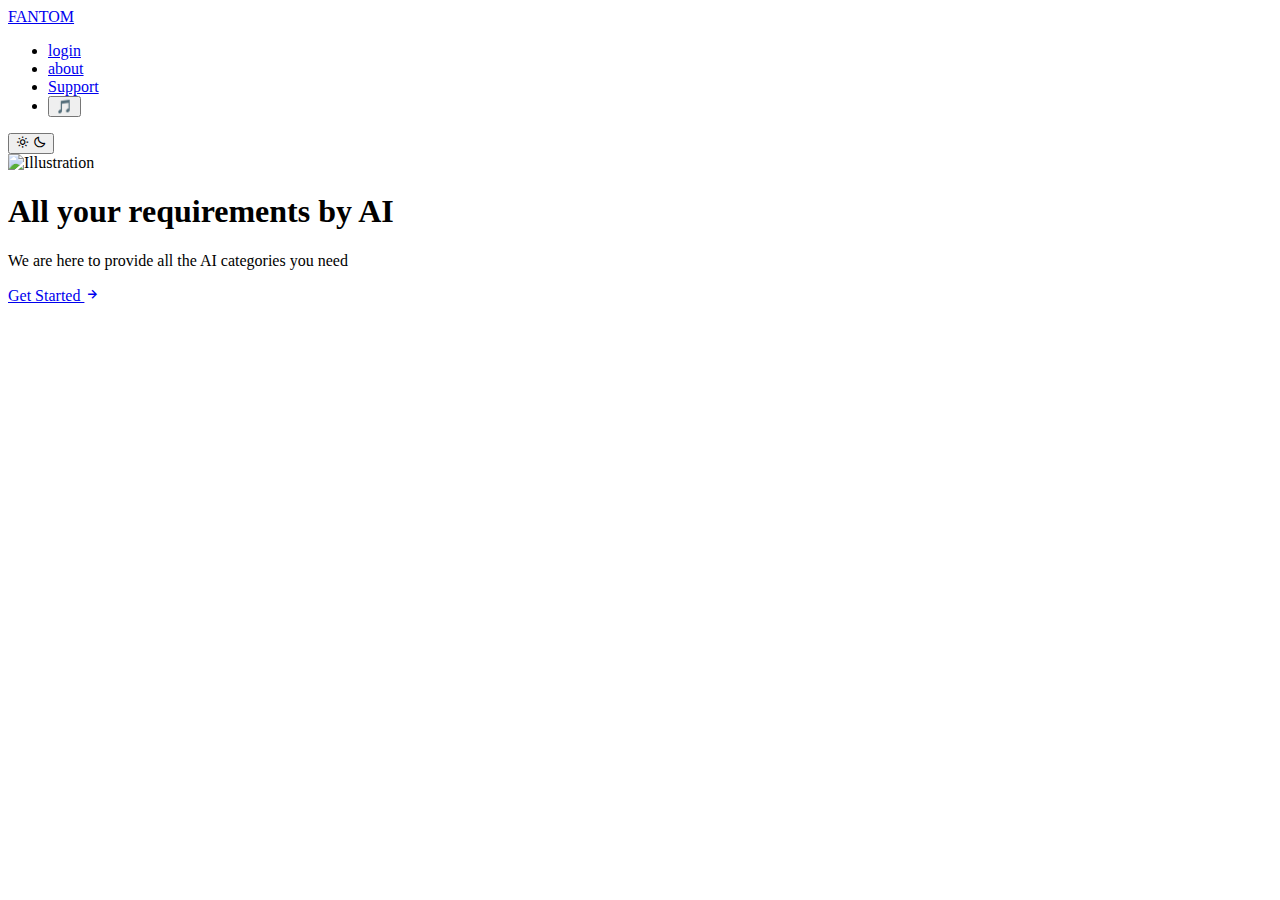
==== index.html @ 450a2bcc "Add files via upload" ====
<!DOCTYPE html>
<html lang="en">
<head>
  <meta charset="UTF-8">
  <meta name="viewport" content="width=device-width, initial-scale=1">
  <title>Project</title>
  
  <!-- Link to CSS -->
  <link rel="stylesheet" href="/home/kali/Desktop/fantom_project/main/css/styles.css">
  
  <!-- Boxicons CDN for Icons -->
  <link href="https://cdn.jsdelivr.net/npm/boxicons@2.1.2/css/boxicons.min.css" rel="stylesheet">
</head>
<body>

  <div class="blur-bg"></div>
  
  <!-- Header with Navbar -->
  <header class="header" id="header"> 
    <nav class="navbar container">
      <a href="javascript:location.reload()" class="brand">FANTOM</a>

      <!-- Burger Menu Icon -->
      <div class="burger" id="burger">
        <span class="burger-line"></span>
        <span class="burger-line"></span>
        <span class="burger-line"></span>
      </div>
      
      <!-- Navigation Menu -->
      <div class="menu" id="menu">
        <ul class="menu-inner">
          <li class="menu-item"><a href="#" class="menu-link">login</a></li>
          <li class="menu-item"><a href="#" class="menu-link">about</a></li>
          <li class="menu-item"><a href="#" class="menu-link">Support</a></li>
          <li class="menu-item sound-button">
            <button class="menu-link" onclick="playAudio()">🎵</button>
            <audio id="audio" src="song.mp3"></audio>
          </li>
        </ul>
      </div>

      <!-- Audio element -->
      <audio id="backgroundAudio" loop>
        <source src="calm-song.mp3" type="audio/mp3">
        Your browser does not support the audio element.
      </audio>

      <!-- Dark/Light Mode Switch -->
      <button class="switch" id="switch">
        <i class="switch-light bx bx-sun"></i>
        <i class="switch-dark bx bx-moon"></i>
      </button>
    </nav>
  </header>

  <!-- Overlay for Mobile Menu -->
  <div class="overlay"></div>

  <!-- Main Content -->
  <main class="main">
    <section class="section banner banner-section" id="section1">
      <div class="container banner-column">
        <img class="banner-image" src="logo2.png" alt="Illustration">
        <div class="banner-inner">
          <h1 class="heading-xl rainbow-text">All your requirements by AI</h1>
          <p class="paragraph">
            We are here to provide all the AI categories you need
          </p>
          <a href="#section2" class="btn btn-darken btn-inline">
            Get Started <i class="bx bx-right-arrow-alt"></i>
          </a>
        </div>
      </div>
    </section>


  </main>

  <!-- Link to JavaScript -->
  <script src="js/script.js"></script>
</body>
</html>
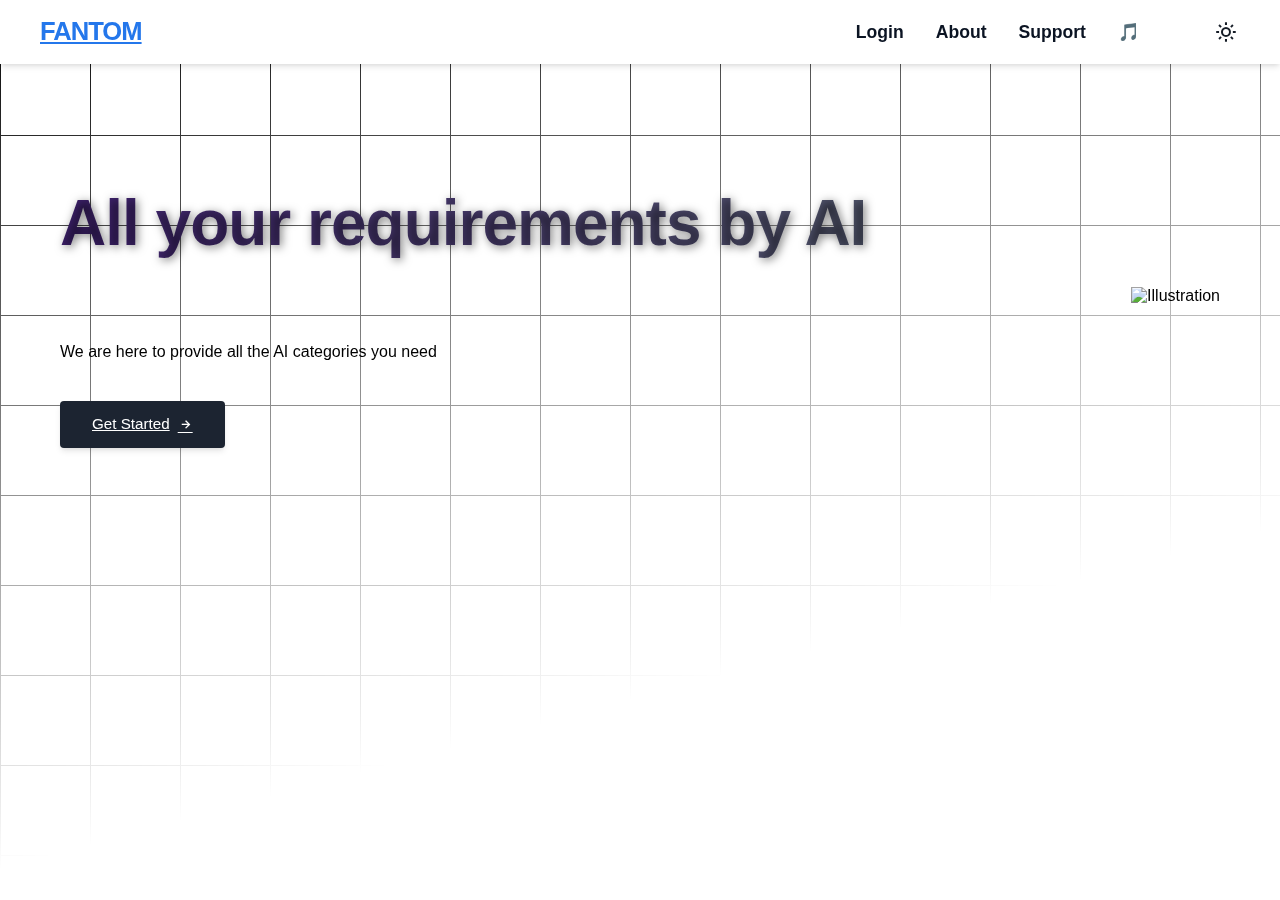
==== commit 110a0e31: "Update index.html" ====
--- a/index.html
+++ b/index.html
@@ -6,7 +6,7 @@
   <title>Project</title>
   
   <!-- Link to CSS -->
-  <link rel="stylesheet" href="/home/kali/Desktop/fantom_project/main/css/styles.css">
+  <link rel="stylesheet" href="styles.css">
   
   <!-- Boxicons CDN for Icons -->
   <link href="https://cdn.jsdelivr.net/npm/boxicons@2.1.2/css/boxicons.min.css" rel="stylesheet">
@@ -78,6 +78,6 @@
   </main>
 
   <!-- Link to JavaScript -->
-  <script src="js/script.js"></script>
+  <script src="script.js"></script>
 </body>
 </html>
--- a/styles.css
+++ b/styles.css
@@ -0,0 +1,582 @@
+:root {
+  --color-white-100: hsl(206, 0%, 100%);
+  --color-white-200: hsl(206, 0%, 90%);
+  --color-white-300: hsl(206, 0%, 80%);
+  --color-white-400: hsl(206, 0%, 65%);
+  --color-white-500: hsl(206, 0%, 50%);
+
+  --color-black-100: hsl(217, 30%, 18%);
+  --color-black-200: hsl(217, 27%, 15%);
+  --color-black-300: hsl(217, 27%, 12%);
+  --color-black-400: hsl(217, 52%, 9%);
+
+  --color-blue-100: hsl(215, 97%, 87%);
+  --color-blue-200: hsl(215, 96%, 78%);
+  --color-blue-300: hsl(215, 94%, 68%);
+  --color-blue-400: hsl(215, 91%, 60%);
+  --color-blue-500: hsl(215, 83%, 53%);
+  --color-blue-600: hsl(215, 76%, 48%);
+
+  --shadow-small: 0 1px 3px 0 rgba(0, 0, 0, 0.1), 0 1px 2px 0 rgba(0, 0, 0, 0.06);
+  --shadow-medium: 0 4px 6px -1px rgba(0, 0, 0, 0.1), 0 2px 4px -1px rgba(0, 0, 0, 0.06);
+  --shadow-large: 0 10px 15px -3px rgba(0, 0, 0, 0.1), 0 4px 6px -2px rgba(0, 0, 0, 0.05);
+}
+
+/* Reset and Base Styles */
+*,
+**,
+*:after,
+*:before {
+  box-sizing: border-box;
+}
+
+body {
+  min-height: 100vh;
+  margin: 0;
+  font-family: "SF Pro Text", "SF Pro Icons", "AOS Icons", "Helvetica Neue", Helvetica, Arial, sans-serif, system-ui;
+  overflow-x: hidden;
+}
+
+body::before {
+  --line: black; /* Change this to black */
+  content: "";
+  height: 100vh;
+  width: 100vw;
+  position: fixed;
+  background:
+    linear-gradient(90deg, var(--line) 1px, transparent 1px 10vmin) 0 -5vmin / 10vmin 10vmin,
+    linear-gradient(var(--line) 1px, transparent 1px 10vmin) 0 -5vmin / 10vmin 10vmin;
+  mask: linear-gradient(-15deg, transparent 30%, white);
+  top: 0;
+  z-index: -1;
+}
+
+main {
+  width: 1200px;
+  margin: 0 auto;
+  max-width: 100%;
+  padding: 0 1rem;
+}
+
+
+body.darkmode {
+  color: var(--color-white-100);
+  background-color: var(--color-black-400);
+}
+
+main {
+  overflow: hidden;
+}
+
+.content {
+  position: absolute;
+  inset: 0;
+  width: 100%;
+  height: 100%;
+  display: flex;
+  place-content: center;
+  place-items: center;
+  flex-flow: column;
+  gap: 4.5%;
+  text-align: center;
+  mix-blend-mode: difference;
+  -webbkit-mix-blend-mode: difference;
+  filter: invert(1);
+}
+.h1--scalingSize {
+  font-size: calc(1rem - -5vw);
+  position: relative;
+}
+.h1--scalingSize::before {
+  content: attr(data-text);
+  position: absolute;
+  inset: 0;
+  background: white;
+  text-shadow: 0 0 1px #ffffff;
+  background-clip: text;
+  -webkit-text-fill-color: transparent;
+  background-color: white;
+  -webkit-mask: linear-gradient(#000 0 0) luminance;
+  mask: linear-gradient(#000 0 0) luminance, alpha;
+  backdrop-filter: blur(19px) brightness(12.5);
+  -webkit-text-stroke: 1px white;
+  display: flex;
+  margin: auto;
+  z-index: 1;
+  pointer-events: none;
+}
+
+
+p {
+  text-wrap: balance;
+}
+
+a,
+button {
+  cursor: pointer;
+  user-select: none;
+  border: none;
+  outline: none;
+  background: none;
+}
+
+img,
+video {
+  display: block;
+  max-width: 100%;
+  height: auto;
+  object-fit: cover;
+}
+
+/* Elements */
+.section {
+  margin: 0 auto;
+  padding: 5rem 0 2rem;
+}
+
+.container {
+  max-width: 75rem;
+  height: auto;
+  margin: 0 auto;
+  padding: 0 1.25rem;
+}
+
+.paragraph {
+  font-family: inherit;
+  text-wrap: balance;
+  color: inherit;
+}
+
+.heading-xl {
+  font-family: inherit;
+  font-size: clamp(2.648rem, 6vw, 4.241rem);
+  font-weight: 700;
+  line-height: 1.15;
+  letter-spacing: -1px;
+}
+.rainbow-text {
+  font-size: 4rem;
+  font-weight: bold;
+  background: linear-gradient(90deg, #3e206d, #4a406d, #56626d, #6d6c91, #9193b0, #b3c1d1);
+  background-size: 300%;
+  color: transparent;
+  -webkit-background-clip: text;
+  background-clip: text;
+  animation: moveColors 8s ease-in-out infinite;
+  text-shadow: 2px 2px 10px rgba(0, 0, 0, 0.5); /* Adds a shadow for more contrast */
+}
+
+@keyframes moveColors {
+  0% {
+    background-position: 0% 50%;
+  }
+  50% {
+    background-position: 100% 50%;
+  }
+  100% {
+    background-position: 0% 50%;
+  }
+}
+
+.heading-lg {
+  font-family: inherit;
+  font-size: clamp(2.179rem, 5vw, 3.176rem);
+  font-weight: 700;
+  line-height: 1.15;
+  letter-spacing: -1px;
+}
+
+.heading-md {
+  font-family: inherit;
+  font-size: clamp(1.794rem, 4vw, 2.379rem);
+  font-weight: 700;
+  line-height: 1.25;
+  letter-spacing: -1px;
+}
+
+.btn {
+  display: inline-block;
+  font-family: inherit;
+  font-size: 0.95rem;
+  font-weight: 500;
+  line-height: 1.5;
+  text-align: center;
+  vertical-align: middle;
+  white-space: nowrap;
+  user-select: none;
+  outline: none;
+  border: none;
+  border-radius: 0.25rem;
+  text-transform: unset;
+  transition: all 0.3s ease-in-out;
+}
+
+.btn-inline {
+  display: inline-flex;
+  align-items: center;
+  justify-content: center;
+  column-gap: 0.5rem;
+}
+
+.btn-darken {
+  padding: 0.75rem 2rem;
+  color: var(--color-white-100);
+  background-color: var(--color-black-200);
+  box-shadow: var(--shadow-medium);
+}
+
+body.darkmode .btn-darken {
+  background-color: var(--color-blue-500);
+}
+
+/* Headers */
+.header {
+  position: fixed;
+  top: 0;
+  left: 0;
+  z-index: 100;
+  width: 100%;
+  height: auto;
+  margin: 0 auto;
+  background-color: var(--color-white-100);
+  box-shadow: var(--shadow-medium);
+}
+
+body.darkmode .header {
+  background-color: var(--color-black-400);
+}
+
+.navbar {
+  display: flex;
+  flex-direction: row;
+  align-items: center;
+  align-content: center;
+  justify-content: space-between;
+  width: 100%;
+  height: 4rem;
+  margin: 0 auto;
+}
+
+.brand {
+  font-family: inherit;
+  font-size: 1.6rem;
+  font-weight: 600;
+  line-height: 1.25;
+  margin-right: auto;
+  letter-spacing: -1px;
+  text-transform: uppercase;
+  color: var(--color-blue-500);
+}
+
+body.darkmode .brand {
+  color: var(--color-white-100);
+}
+
+.menu {
+  position: fixed;
+  top: 0;
+  left: -100%;
+  z-index: 10;
+  width: 100%;
+  height: 100vh;
+  overflow: hidden;
+  color: var(--color-black-400);
+  background-color: var(--color-white-100);
+  box-shadow: var(--shadow-medium);
+  transition: all 0.4s ease-in-out;
+}
+
+body.darkmode .menu {
+  color: var(--color-white-100);
+  background-color: var(--color-black-400);
+}
+
+.menu.is-active {
+  left: 0;
+}
+
+.menu-inner {
+  display: flex;
+  flex-direction: column;
+  align-items: center;
+  justify-content: center;
+  row-gap: 1.25rem;
+  margin-top: 7rem;
+}
+
+.menu-link {
+  font-family: inherit;
+  font-size: 1rem;
+  font-weight: 500;
+  line-height: 1.5;
+  color: inherit;
+  text-transform: uppercase;
+  transition: all 0.3s ease;
+}
+
+@media only screen and (min-width: 48rem) {
+  .menu {
+    position: relative;
+    top: 0;
+    left: 0;
+    width: auto;
+    height: auto;
+    padding: 0rem;
+    margin-left: auto;
+    background: none;
+    box-shadow: none;
+    transition: none;
+  }
+
+  .menu-inner {
+    flex-direction: row;
+    column-gap: 2rem;
+    margin: 0 auto;
+    list-style: none;
+  }
+
+  .menu-link {
+    text-transform: capitalize;
+    text-decoration: none;
+    font-weight: 700;
+  }
+  
+  .menu-link::before {
+  content: "";
+  position: absolute;
+  bottom: -2px;
+  left: 0;
+  width: 100%;
+  height: 2px;
+  background-color: var(--color-blue-500);
+  transform: scaleX(0);
+  transform-origin: bottom right;
+  transition: transform 0.3s ease;
+}
+
+.menu-link:hover::before,
+.menu-link:focus::before {
+  transform: scaleX(1);
+  transform-origin: bottom left;
+}
+
+.menu-link:hover,
+.menu-link:focus {
+  color: var(--color-blue-500);
+  font-weight: 600;
+}
+
+@media only screen and (min-width: 48rem) {
+  .menu-link {
+    font-size: 1.1rem;
+    padding: 0.75rem 0;
+  }
+
+  .menu-link::before {
+    height: 3px;
+  }
+}
+  
+  
+  
+  
+  
+}
+
+.burger {
+  position: relative;
+  display: block;
+  cursor: pointer;
+  user-select: none;
+  order: -1;
+  z-index: 12;
+  width: 1.6rem;
+  height: 1.15rem;
+  margin-right: 1.25rem;
+  border: none;
+  outline: none;
+  background: none;
+  visibility: visible;
+  transform: rotate(0deg);
+  transition: 0.35s ease;
+}
+
+@media only screen and (min-width: 48rem) {
+  .burger {
+    display: none;
+    visibility: hidden;
+  }
+}
+
+.burger-line {
+  position: absolute;
+  display: block;
+  left: 0;
+  width: 100%;
+  height: 2px;
+  border: none;
+  outline: none;
+  opacity: 1;
+  border-radius: 1rem;
+  transform: rotate(0deg);
+  background-color: var(--color-black-300);
+  transition: 0.25s ease-in-out;
+}
+
+body.darkmode .burger-line {
+  background-color: var(--color-white-100);
+}
+
+.burger-line:nth-child(1) {
+  top: 0px;
+}
+
+.burger-line:nth-child(2) {
+  top: 0.5rem;
+  width: 70%;
+}
+
+.burger-line:nth-child(3) {
+  top: 1rem;
+}
+
+.burger.is-active .burger-line:nth-child(1) {
+  top: 0.5rem;
+  transform: rotate(135deg);
+}
+
+.burger.is-active .burger-line:nth-child(2) {
+  opacity: 0;
+  visibility: hidden;
+}
+
+.burger.is-active .burger-line:nth-child(3) {
+  top: 0.5rem;
+  transform: rotate(-135deg);
+}
+
+/* Dark/Light Mode Switch */
+.switch {
+  position: relative;
+  display: block;
+  cursor: pointer;
+  user-select: none;
+  z-index: 9;
+  margin-left: 5rem;
+  margin-right: 0.5rem;
+}
+
+.switch-light,
+.switch-dark {
+  position: absolute;
+  top: 50%;
+  left: 50%;
+  transform-origin: center;
+  transform: translate(-50%, -50%);
+  transition: all 0.3s ease-in;
+}
+
+.switch-light {
+  font-size: 1.45rem;
+  visibility: visible;
+  color: var(--color-black-300);
+}
+
+body.darkmode .switch-light {
+  font-size: 0rem;
+  visibility: hidden;
+}
+
+.switch-dark {
+  font-size: 0rem;
+  visibility: hidden;
+  color: var(--color-white-100);
+  
+}
+
+body.darkmode .switch-dark {
+  font-size: 1.45rem;
+  visibility: visible;
+  
+}
+
+/* Overlay for Mobile Menu */
+.overlay {
+  position: fixed;
+  top: 0;
+  left: 0;
+  width: 100%;
+  height: 100vh;
+  background-color: rgba(0, 0, 0, 0.5);
+  z-index: 5;
+  opacity: 0;
+  visibility: hidden;
+  transition: opacity 0.4s ease-in-out, visibility 0.4s ease-in-out;
+}
+
+.overlay.is-active {
+  opacity: 1;
+  visibility: visible;
+}
+
+body.darkmode .overlay {
+  background-color: rgba(255, 255, 255, 0.5);
+}
+
+/* Banners */
+.banner-column {
+  position: relative;
+  display: grid;
+  align-items: center;
+  row-gap: 2rem;
+  margin-top: 4rem;
+}
+
+@media only screen and (min-width: 48rem) {
+  .banner-column {
+    grid-template-columns: repeat(2, minmax(0, 1fr));
+    justify-content: center;
+    margin-top: 4rem;
+  }
+}
+
+@media only screen and (min-width: 64rem) {
+  .banner-column {
+    grid-template-columns: 1fr max-content;
+    column-gap: 2rem;
+  }
+}
+
+.banner-image {
+  display: block;
+  max-width: 25rem;
+  height: auto;
+  object-fit: cover;
+  justify-self: center;
+}
+
+@media only screen and (min-width: 48rem) {
+  .banner-image {
+    order: 1;
+    max-width: 28rem;
+    height: auto;
+  }
+}
+
+@media only screen and (min-width: 64rem) {
+  .banner-image {
+    max-width: 33rem;
+    height: auto;
+  }
+}
+
+.banner-inner {
+  display: flex;
+  flex-direction: column;
+  align-items: flex-start;
+  row-gap: 1.5rem;
+}
+
+
+
+
